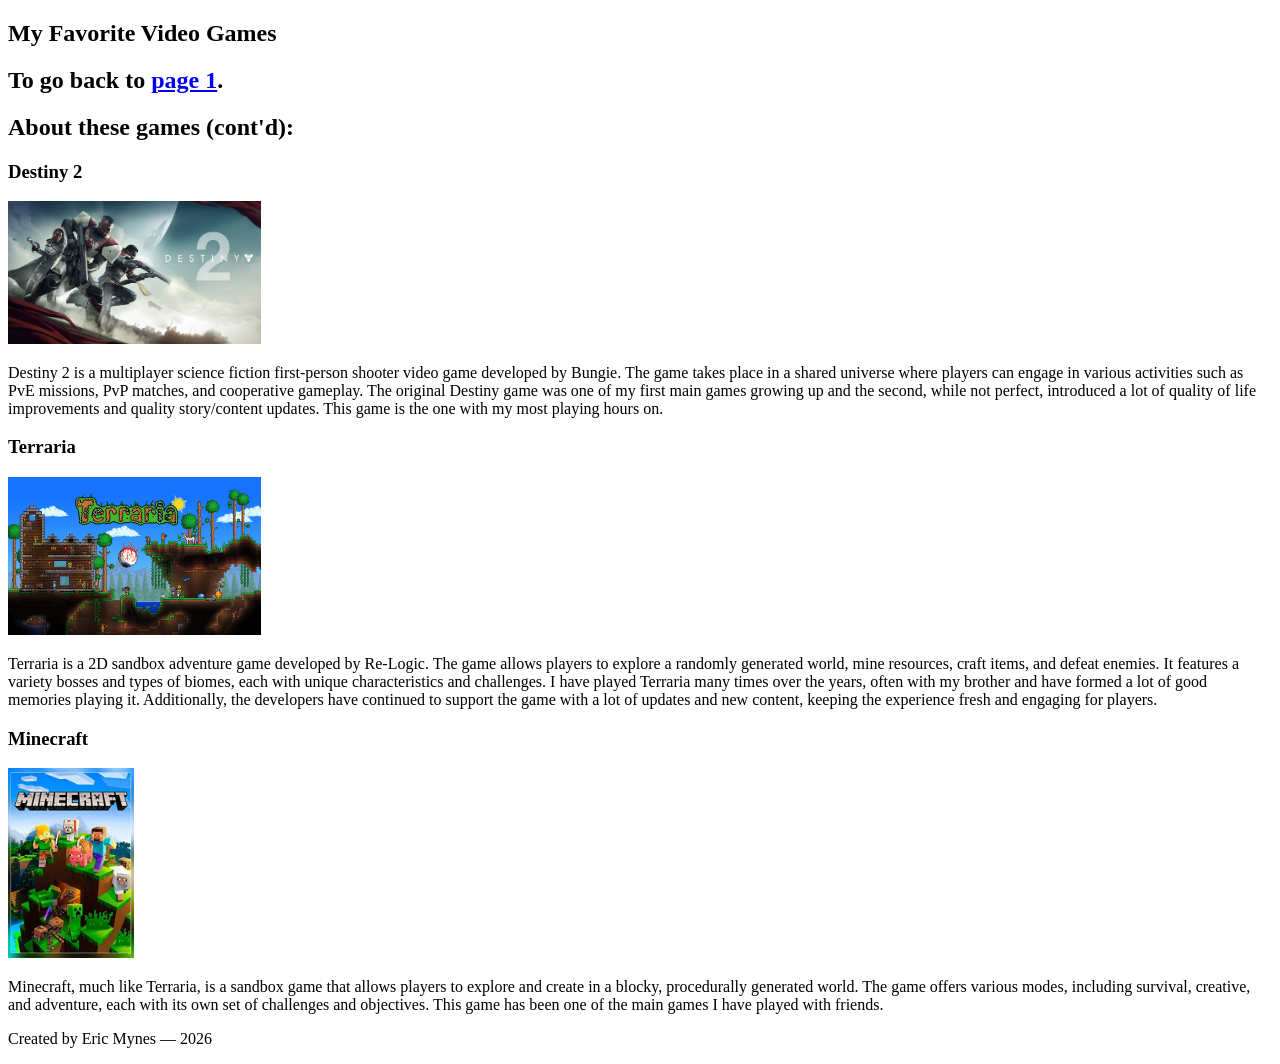
==== page2.html @ b6fb93a3 "Added previous week's code" ====
<!DOCTYPE html>
<html lang="en">
  <head> <!-- this is the meta data-->
    <title>HTML Practice - Page 2 - Eric Mynes</title> 
    <!-- link to the css file  -->
    <link rel="stylesheet" href="./css/style.css" />
  </head> 
  <body>
    <main>
        <article>
            <header> <!-- header for the game descriptions continued -->
                <h1>My Favorite Video Games</h1> <!-- this is the main heading -->
                    <!-- this is where everything is displayed -->
                    <nav> <!-- navigation link to the second page -->
                        <h2>To go back to <a href="index.html">page 1</a>.</h2>
                    </nav>
                    <h2>About these games (cont'd):</h2>
            </header>
                <section>
                    <h3 class="gameTitles">Destiny 2</h3> <!-- game title -->
                        <!-- images for the games -->
                        <img alt="An image of a Destiny 2 game poster" src="/images/d2.jpg" width="20%" height="20%"/>
                            <p> <!-- short description for the game -->
                                Destiny 2 is a multiplayer science fiction first-person shooter video game developed by Bungie. The game takes place in a shared universe
                                where players can engage in various activities such as PvE missions, PvP matches, and cooperative gameplay. The original Destiny game
                                was one of my first main games growing up and the second, while not perfect, introduced a lot of quality of life improvements and quality 
                                story/content updates. This game is the one with my most playing hours on.
                            </p>
                </section>
                <section>
                    <h3 class="gameTitles">Terraria</h3> <!-- game title -->
                        <!-- images for the games -->
                        <img alt="An image of a Terraria game poster" src="/images/terraria.jpg" width="20%" height="20%"/>
                            <p> <!-- short description for the game -->
                                Terraria is a 2D sandbox adventure game developed by Re-Logic. The game allows players to explore a randomly generated world, mine 
                                resources, craft items, and defeat enemies. It features a variety bosses and types of biomes, each with unique characteristics and challenges.
                                I have played Terraria many times over the years, often with my brother and have formed a lot of good memories playing it. Additionally,
                                the developers have continued to support the game with a lot of updates and new content, keeping the experience fresh and engaging for players.
                            </p>
                </section>
                <section>
                    <h3 class="gameTitles">Minecraft</h3> <!-- game title -->
                        <!-- images for the games -->
                        <img alt="An image of a Minecraft game poster" src="/images/minecraft.jpg" width="10%" height="15%"/>
                             <p> <!-- short description for the game -->
                                Minecraft, much like Terraria, is a sandbox game that allows players to explore and create in a blocky, procedurally generated world. The 
                                game offers various modes, including survival, creative, and adventure, each with its own set of challenges and objectives. This game
                                has been one of the main games I have played with friends. 
                            </p>
                </section>
        </article>
    </main>
    <footer> <!-- footer for credit -->
        <p>Created by Eric Mynes &mdash; 2026</p>
    </footer>
  </body> 
</html>
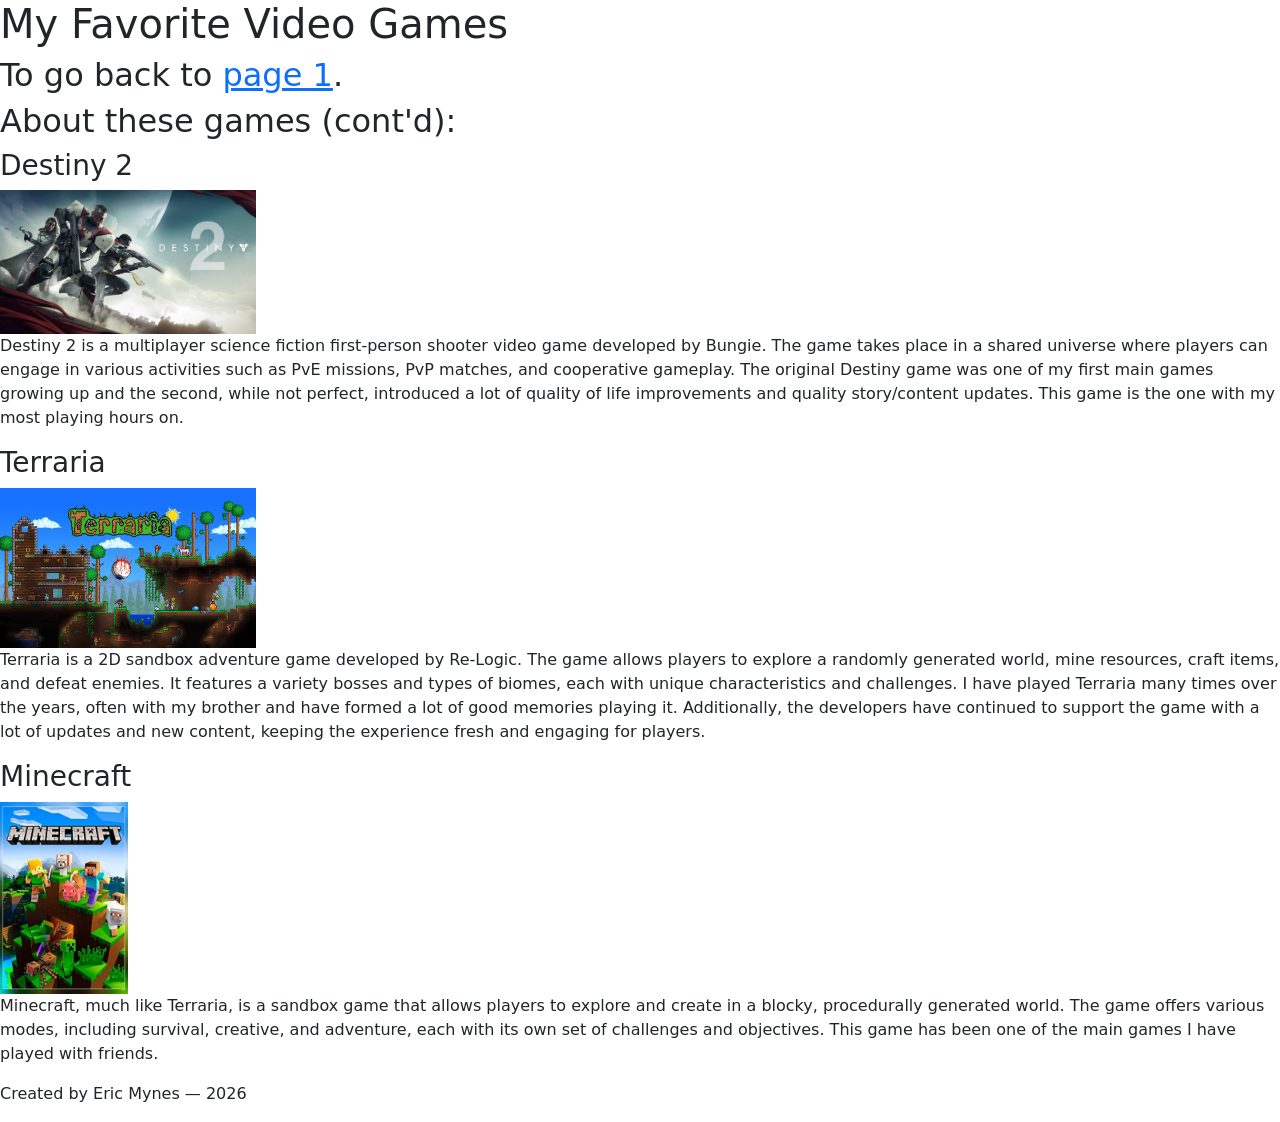
==== commit 23446fcd: "added bootstrap to the html files" ====
--- a/page2.html
+++ b/page2.html
@@ -2,6 +2,8 @@
 <html lang="en">
   <head> <!-- this is the meta data-->
     <title>HTML Practice - Page 2 - Eric Mynes</title> 
+    <!-- Link to Bootstrap -->
+    <link href="https://cdn.jsdelivr.net/npm/bootstrap@5.3.3/dist/css/bootstrap.min.css" rel="stylesheet" integrity="sha384-QWTKZyjpPEjISv5WaRU9OFeRpok6YctnYmDr5pNlyT2bRjXh0JMhjY6hW+ALEwIH" crossorigin="anonymous">
     <!-- link to the css file  -->
     <link rel="stylesheet" href="./css/style.css" />
   </head> 
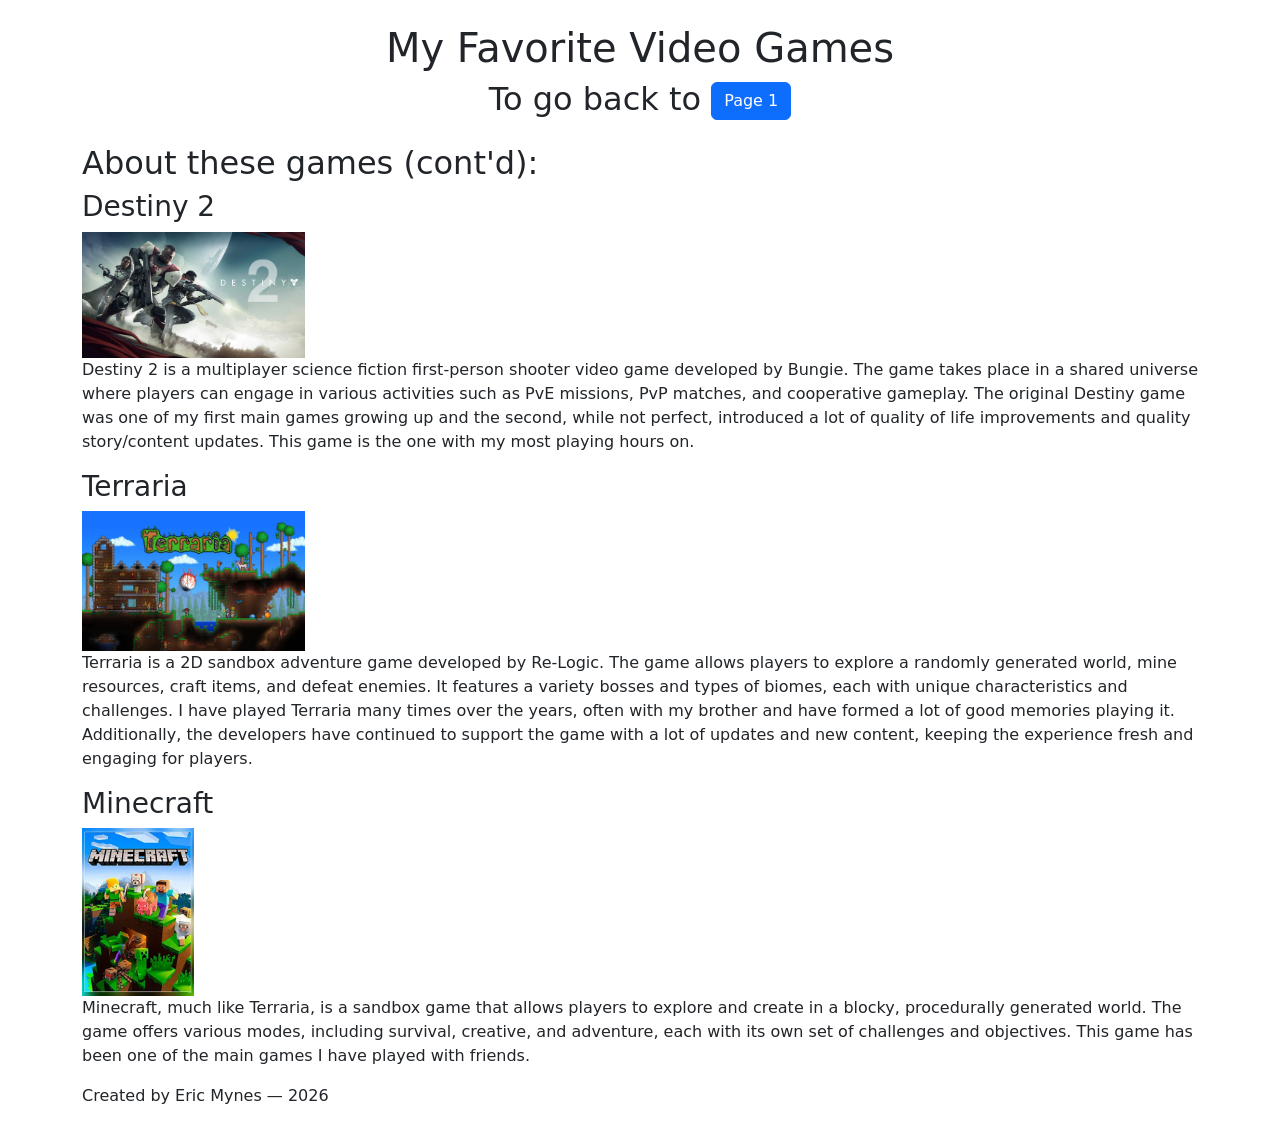
==== commit 70628d6c: "Add Bootstrap styling" ====
--- a/page2.html
+++ b/page2.html
@@ -8,52 +8,54 @@
     <link rel="stylesheet" href="./css/style.css" />
   </head> 
   <body>
-    <main>
-        <article>
-            <header> <!-- header for the game descriptions continued -->
-                <h1>My Favorite Video Games</h1> <!-- this is the main heading -->
-                    <!-- this is where everything is displayed -->
-                    <nav> <!-- navigation link to the second page -->
-                        <h2>To go back to <a href="index.html">page 1</a>.</h2>
-                    </nav>
-                    <h2>About these games (cont'd):</h2>
-            </header>
-                <section>
-                    <h3 class="gameTitles">Destiny 2</h3> <!-- game title -->
-                        <!-- images for the games -->
-                        <img alt="An image of a Destiny 2 game poster" src="/images/d2.jpg" width="20%" height="20%"/>
-                            <p> <!-- short description for the game -->
-                                Destiny 2 is a multiplayer science fiction first-person shooter video game developed by Bungie. The game takes place in a shared universe
-                                where players can engage in various activities such as PvE missions, PvP matches, and cooperative gameplay. The original Destiny game
-                                was one of my first main games growing up and the second, while not perfect, introduced a lot of quality of life improvements and quality 
-                                story/content updates. This game is the one with my most playing hours on.
-                            </p>
-                </section>
-                <section>
-                    <h3 class="gameTitles">Terraria</h3> <!-- game title -->
-                        <!-- images for the games -->
-                        <img alt="An image of a Terraria game poster" src="/images/terraria.jpg" width="20%" height="20%"/>
-                            <p> <!-- short description for the game -->
-                                Terraria is a 2D sandbox adventure game developed by Re-Logic. The game allows players to explore a randomly generated world, mine 
-                                resources, craft items, and defeat enemies. It features a variety bosses and types of biomes, each with unique characteristics and challenges.
-                                I have played Terraria many times over the years, often with my brother and have formed a lot of good memories playing it. Additionally,
-                                the developers have continued to support the game with a lot of updates and new content, keeping the experience fresh and engaging for players.
-                            </p>
-                </section>
-                <section>
-                    <h3 class="gameTitles">Minecraft</h3> <!-- game title -->
-                        <!-- images for the games -->
-                        <img alt="An image of a Minecraft game poster" src="/images/minecraft.jpg" width="10%" height="15%"/>
-                             <p> <!-- short description for the game -->
-                                Minecraft, much like Terraria, is a sandbox game that allows players to explore and create in a blocky, procedurally generated world. The 
-                                game offers various modes, including survival, creative, and adventure, each with its own set of challenges and objectives. This game
-                                has been one of the main games I have played with friends. 
-                            </p>
-                </section>
-        </article>
-    </main>
-    <footer> <!-- footer for credit -->
-        <p>Created by Eric Mynes &mdash; 2026</p>
-    </footer>
+    <div class="container mt-4">
+        <main>
+            <article>
+                <header class="text-center mb-4"> <!-- header for the game descriptions continued -->
+                    <h1>My Favorite Video Games</h1> <!-- this is the main heading -->
+                        <!-- this is where everything is displayed -->
+                        <nav> <!-- navigation link to the second page -->
+                            <h2>To go back to <a href="index.html" class="btn btn-primary">Page 1</a></h2>
+                        </nav>
+                </header>
+                <h2>About these games (cont'd):</h2>
+                    <section>
+                        <h3 class="gameTitles">Destiny 2</h3> <!-- game title -->
+                            <!-- images for the games -->
+                            <img alt="An image of a Destiny 2 game poster" src="/images/d2.jpg" width="20%" height="20%"/>
+                                <p> <!-- short description for the game -->
+                                    Destiny 2 is a multiplayer science fiction first-person shooter video game developed by Bungie. The game takes place in a shared universe
+                                    where players can engage in various activities such as PvE missions, PvP matches, and cooperative gameplay. The original Destiny game
+                                    was one of my first main games growing up and the second, while not perfect, introduced a lot of quality of life improvements and quality 
+                                    story/content updates. This game is the one with my most playing hours on.
+                                </p>
+                    </section>
+                    <section>
+                        <h3 class="gameTitles">Terraria</h3> <!-- game title -->
+                            <!-- images for the games -->
+                            <img alt="An image of a Terraria game poster" src="/images/terraria.jpg" width="20%" height="20%"/>
+                                <p> <!-- short description for the game -->
+                                    Terraria is a 2D sandbox adventure game developed by Re-Logic. The game allows players to explore a randomly generated world, mine 
+                                    resources, craft items, and defeat enemies. It features a variety bosses and types of biomes, each with unique characteristics and challenges.
+                                    I have played Terraria many times over the years, often with my brother and have formed a lot of good memories playing it. Additionally,
+                                    the developers have continued to support the game with a lot of updates and new content, keeping the experience fresh and engaging for players.
+                                </p>
+                    </section>
+                    <section>
+                        <h3 class="gameTitles">Minecraft</h3> <!-- game title -->
+                            <!-- images for the games -->
+                            <img alt="An image of a Minecraft game poster" src="/images/minecraft.jpg" width="10%" height="15%"/>
+                                <p> <!-- short description for the game -->
+                                    Minecraft, much like Terraria, is a sandbox game that allows players to explore and create in a blocky, procedurally generated world. The 
+                                    game offers various modes, including survival, creative, and adventure, each with its own set of challenges and objectives. This game
+                                    has been one of the main games I have played with friends. 
+                                </p>
+                    </section>
+            </article>
+        </main>
+        <footer> <!-- footer for credit -->
+            <p>Created by Eric Mynes &mdash; 2026</p>
+        </footer>
+    </div>
   </body> 
 </html>
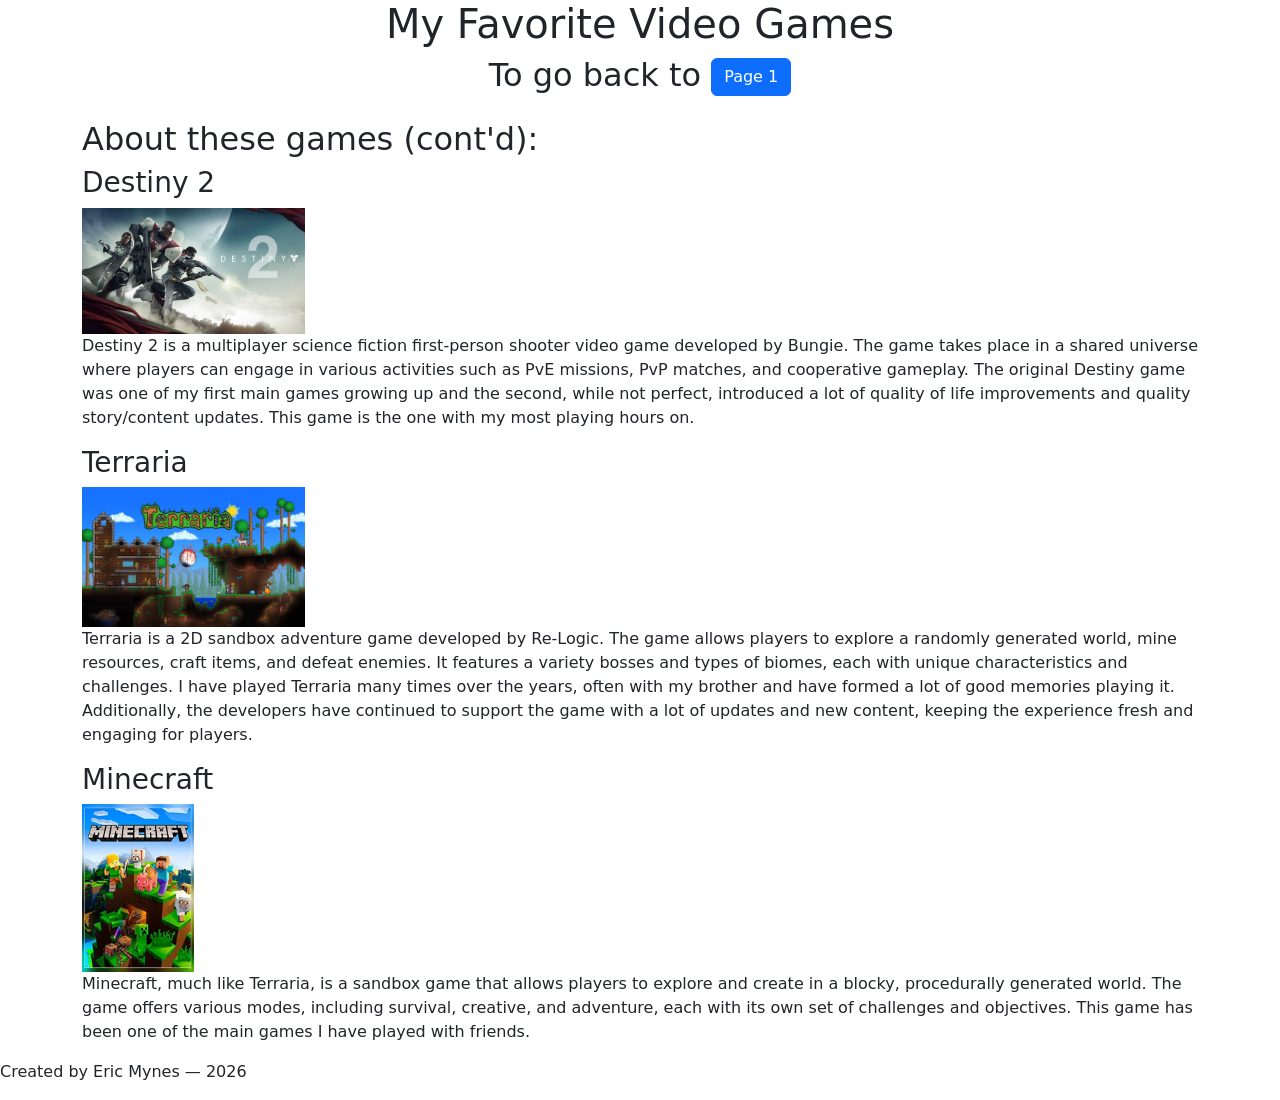
==== commit 2af6a427: "Final polish before deployment" ====
--- a/page2.html
+++ b/page2.html
@@ -8,16 +8,16 @@
     <link rel="stylesheet" href="./css/style.css" />
   </head> 
   <body>
-    <div class="container mt-4">
-        <main>
-            <article>
-                <header class="text-center mb-4"> <!-- header for the game descriptions continued -->
+    <header class="text-center mb-4"> <!-- header for the game descriptions continued -->
                     <h1>My Favorite Video Games</h1> <!-- this is the main heading -->
                         <!-- this is where everything is displayed -->
                         <nav> <!-- navigation link to the second page -->
                             <h2>To go back to <a href="index.html" class="btn btn-primary">Page 1</a></h2>
                         </nav>
-                </header>
+    </header>
+    <div class="container mt-4">
+        <main>
+            <article>
                 <h2>About these games (cont'd):</h2>
                     <section>
                         <h3 class="gameTitles">Destiny 2</h3> <!-- game title -->
@@ -53,9 +53,9 @@
                     </section>
             </article>
         </main>
-        <footer> <!-- footer for credit -->
+    </div>
+    <footer> <!-- footer for credit -->
             <p>Created by Eric Mynes &mdash; 2026</p>
         </footer>
-    </div>
   </body> 
 </html>
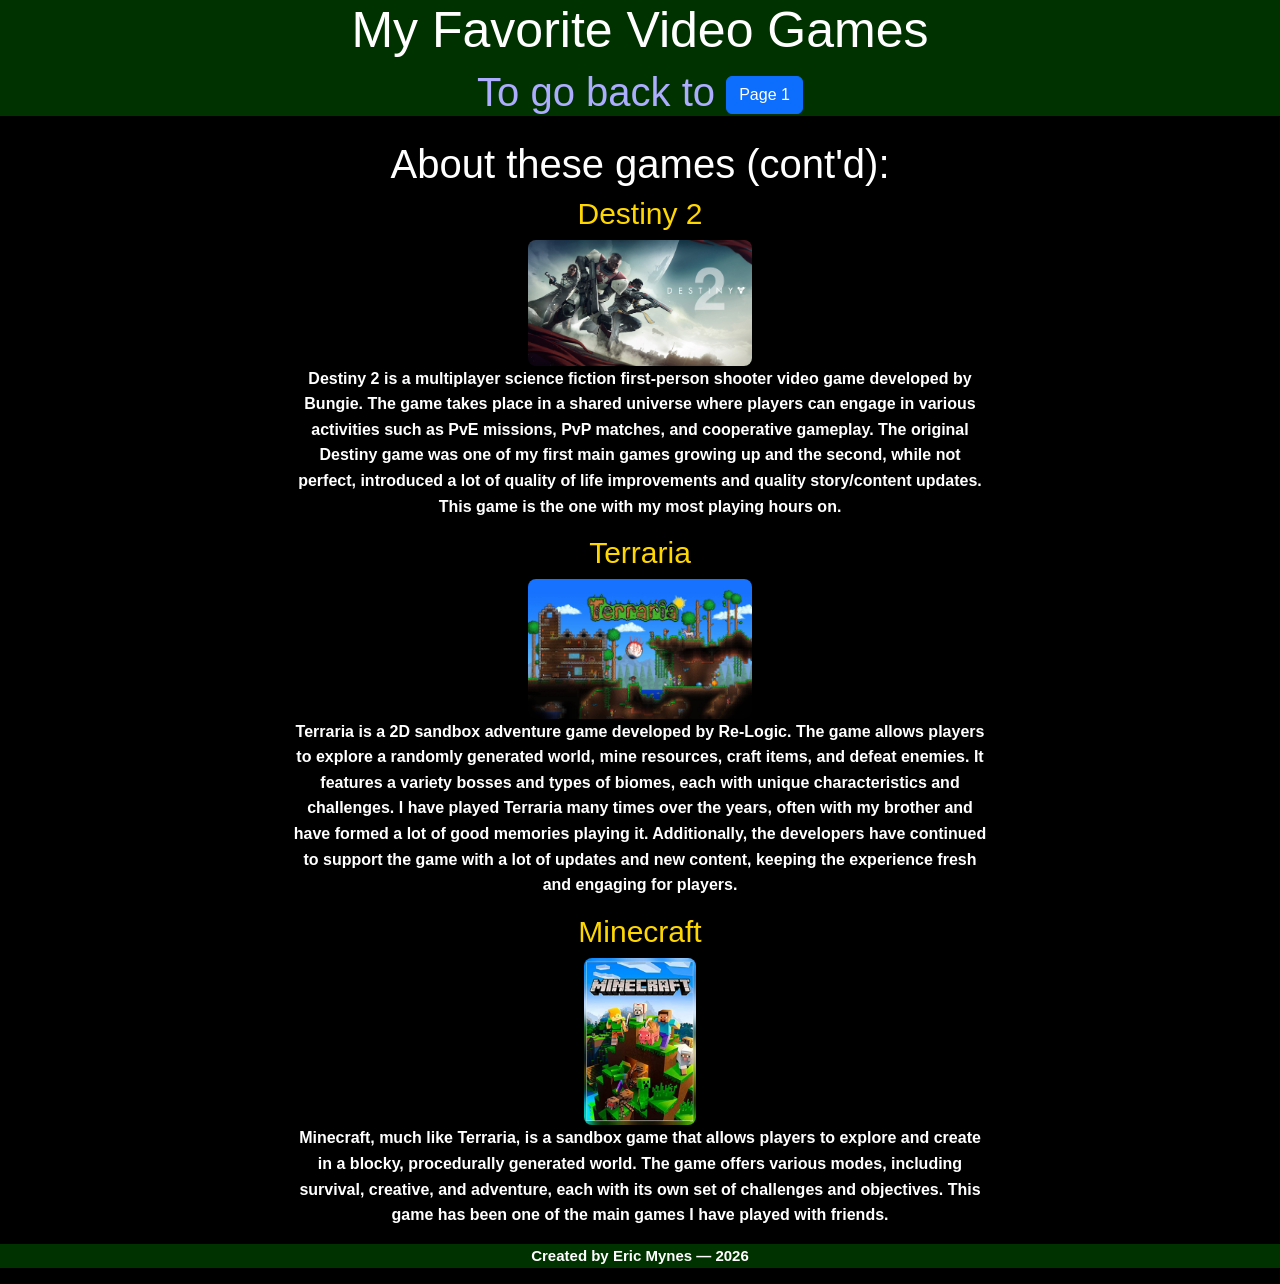
==== commit 2852fb74: "changed the css folder file path for git pages" ====
--- a/page2.html
+++ b/page2.html
@@ -5,7 +5,7 @@
     <!-- Link to Bootstrap -->
     <link href="https://cdn.jsdelivr.net/npm/bootstrap@5.3.3/dist/css/bootstrap.min.css" rel="stylesheet" integrity="sha384-QWTKZyjpPEjISv5WaRU9OFeRpok6YctnYmDr5pNlyT2bRjXh0JMhjY6hW+ALEwIH" crossorigin="anonymous">
     <!-- link to the css file  -->
-    <link rel="stylesheet" href="./css/style.css" />
+    <link rel="stylesheet" href="./CSS/style.css" />
   </head> 
   <body>
     <header class="text-center mb-4"> <!-- header for the game descriptions continued -->
--- a/CSS/style.css
+++ b/CSS/style.css
@@ -0,0 +1,121 @@
+/* to make the header a notable color and centered */
+header, footer {
+    background-color: rgb(0, 50, 0);
+}
+
+/* to make the h1 headers a bit bigger and centered */
+h1 {
+    font-size: 50px;
+    text-align: center;
+}
+
+/* to make the h2 headers a bit smaller and centered */
+h2 {
+    font-size: 40px;
+    text-align: center;
+}
+
+/* to make the h3 headers a bit smaller and centered */
+h3 {
+    font-size: 30px;
+    text-align: center;
+}
+
+/* to make the paragraphs a bit smaller and centered (added to remove bad <br> when screen is small)*/
+p {
+  max-width: 700px;
+  margin-left: auto;
+  margin-right: auto;
+  line-height: 1.6;
+  text-align: center;
+}
+
+/* to make the background black and the most text white */
+body {
+    background-color: #000000;
+    color:white
+}
+
+/* to make the change the page text */
+* {
+    font-family: sans-serif;
+    font-weight: bold;
+}
+
+/* to make the images have rounded corners and be centered */
+img {
+    border-radius: 8px;
+    display: block;
+    margin-left: auto;
+    margin-right: auto;
+}
+
+/* to make the navigation link text a notable color */
+nav{
+    color:rgb(173, 173, 255);
+}
+
+/* footer class to make the font size smaller */
+footer{
+    font-size: 15px;
+}
+
+/* Hollow Knight Images class*/
+.hk_Images {
+  display: flex;                /* used flex to make the images show in a row when centered */
+  justify-content: center;
+  gap: 4px;
+}
+.hk_Images img {
+  border-radius: 8px;
+  width: 200px;
+  height: auto;
+  margin: 0;
+}
+
+/* the game titles class */
+.gameTitles {
+    color:gold
+}
+
+/* id for the game list description to make it pink */
+#gameListDescription {
+    color: rgb(242, 99, 242);
+}
+
+/* id for the game genre list description to make it red */
+#gameGenreDescription {
+    color: rgb(255, 102, 102);
+}
+
+
+/* media query for smaller screens to make the font size smaller */
+@media (max-width: 1000px) {
+  h1 {
+    font-size: 32px;
+  }
+
+  h2 {
+    font-size: 26px;
+  }
+
+  h3 {
+    font-size: 20px;
+  }
+
+  body {
+    font-size: 16px;
+    padding: 0 12px;
+  }
+
+  /* stack the Hollow Knight images instead of forcing them side by side */
+  .hk_Images {
+    flex-direction: column;
+    gap: 12px;
+  }
+
+  .hk_Images img {
+    width: 80%;
+    max-width: 280px;
+  }
+}
